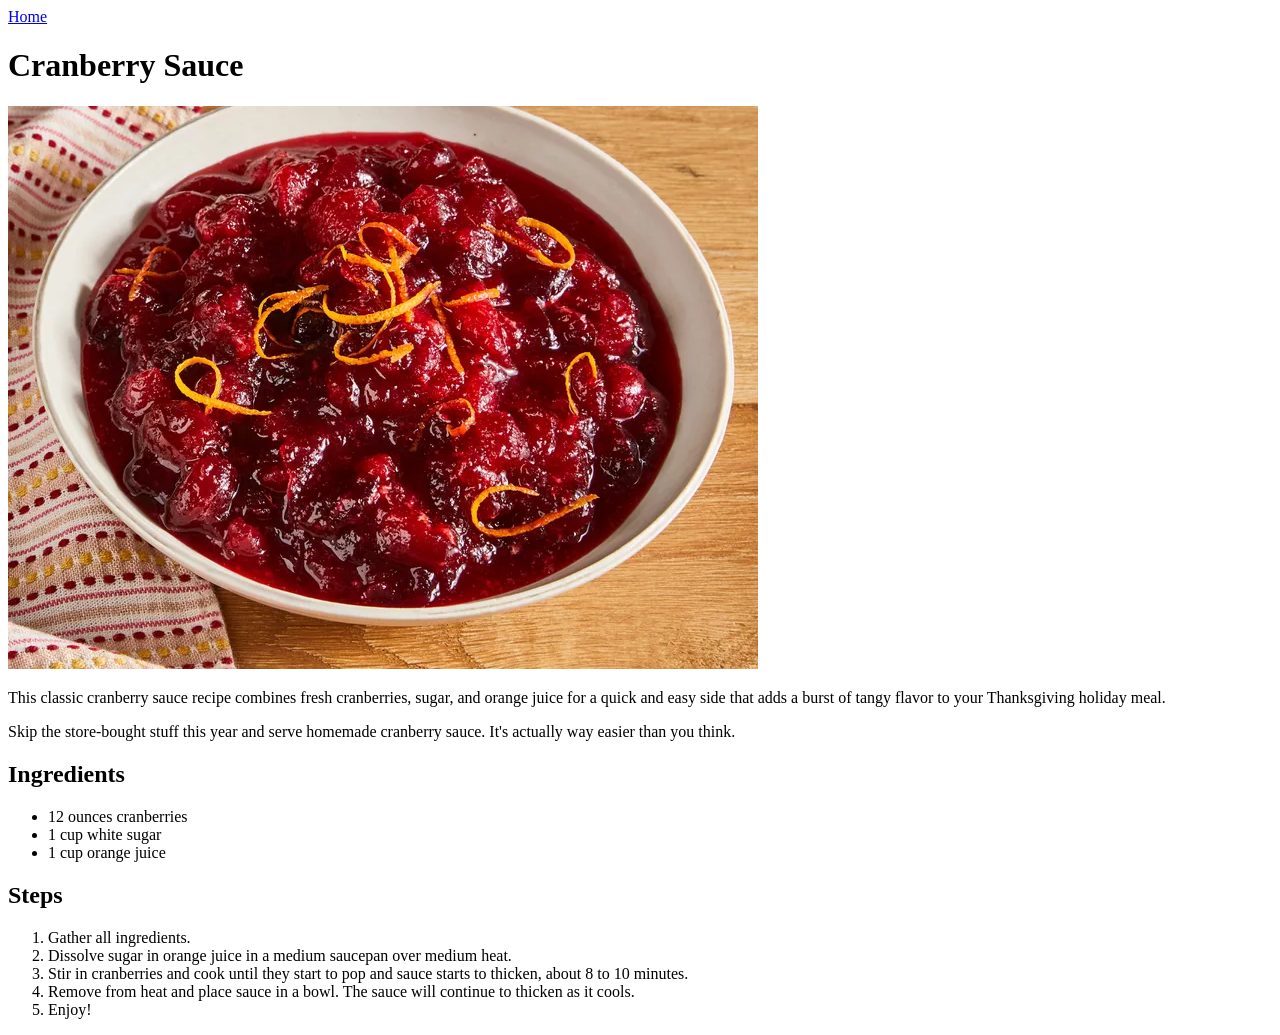
==== recipes/cranberry-sauce.html @ 7e4a9855 "cranberry-sauce recipe added" ====
<!DOCTYPE html>
<html lang="en">
<head>
    <meta charset="UTF-8">
    <meta name="viewport" content="width=device-width, initial-scale=1.0">
    <title>Cranberry Sauce</title>
</head>
<body>
    <a href="../index.html">Home</a>
    <h1>Cranberry Sauce</h1>
    <img src="../images/cranberry-sauce.webp" alt="Cranberry Sauce">
    <p>This classic cranberry sauce recipe combines 
        fresh cranberries, sugar, and orange juice for 
        a quick and easy side that adds a burst of tangy 
        flavor to your Thanksgiving holiday meal.</p>
    <p>Skip the store-bought stuff this year and serve 
        homemade cranberry sauce. It's actually way easier than you think.</p>
    <h2>Ingredients</h2>
    <ul>
        <li>12 ounces cranberries</li>
        <li>1 cup white sugar</li>
        <li>1 cup orange juice</li>
    </ul>
    <h2>Steps</h2>
    <ol>
        <li>Gather all ingredients.</li>
        <li>Dissolve sugar in orange juice in a medium saucepan over medium heat.</li>
        <li>Stir in cranberries and cook until they start to pop and sauce starts to thicken, about 8 to 10 minutes.</li>
        <li>Remove from heat and place sauce in a bowl. The sauce will continue to thicken as it cools.</li>
        <li>Enjoy!</li>
    </ol>
</body>
</html>
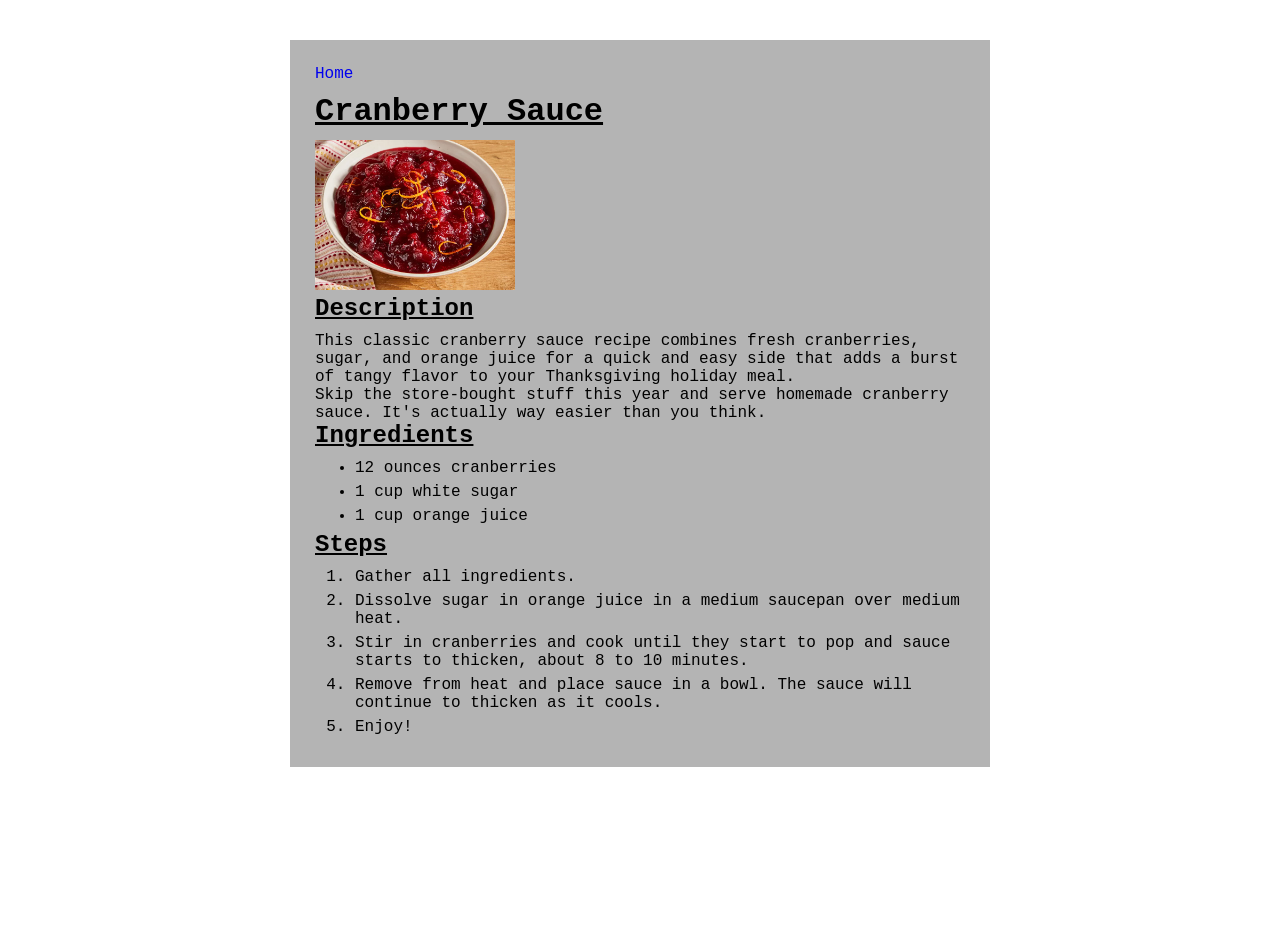
==== commit ac2e354f: "Added styling to these recipes" ====
--- a/recipes/cranberry-sauce.html
+++ b/recipes/cranberry-sauce.html
@@ -4,30 +4,40 @@
     <meta charset="UTF-8">
     <meta name="viewport" content="width=device-width, initial-scale=1.0">
     <title>Cranberry Sauce</title>
+    <link rel="stylesheet" href="../styles.css">
 </head>
 <body>
-    <a href="../index.html">Home</a>
-    <h1>Cranberry Sauce</h1>
-    <img src="../images/cranberry-sauce.webp" alt="Cranberry Sauce">
-    <p>This classic cranberry sauce recipe combines 
-        fresh cranberries, sugar, and orange juice for 
-        a quick and easy side that adds a burst of tangy 
-        flavor to your Thanksgiving holiday meal.</p>
-    <p>Skip the store-bought stuff this year and serve 
-        homemade cranberry sauce. It's actually way easier than you think.</p>
-    <h2>Ingredients</h2>
-    <ul>
-        <li>12 ounces cranberries</li>
-        <li>1 cup white sugar</li>
-        <li>1 cup orange juice</li>
-    </ul>
-    <h2>Steps</h2>
-    <ol>
-        <li>Gather all ingredients.</li>
-        <li>Dissolve sugar in orange juice in a medium saucepan over medium heat.</li>
-        <li>Stir in cranberries and cook until they start to pop and sauce starts to thicken, about 8 to 10 minutes.</li>
-        <li>Remove from heat and place sauce in a bowl. The sauce will continue to thicken as it cools.</li>
-        <li>Enjoy!</li>
-    </ol>
+    <div class="main">
+        <a href="../index.html">Home</a>
+        <h1 class="heading">Cranberry Sauce</h1>
+        <img src="../images/cranberry-sauce.webp" alt="Cranberry Sauce">
+        <div class="description">
+            <h2>Description</h2>
+            <p>This classic cranberry sauce recipe combines 
+                fresh cranberries, sugar, and orange juice for 
+                a quick and easy side that adds a burst of tangy 
+                flavor to your Thanksgiving holiday meal.</p>
+            <p>Skip the store-bought stuff this year and serve 
+            homemade cranberry sauce. It's actually way easier than you think.</p>
+        </div>
+        <div class="ingredients">
+            <h2>Ingredients</h2>
+            <ul>
+                <li>12 ounces cranberries</li>
+                <li>1 cup white sugar</li>
+                <li>1 cup orange juice</li>
+            </ul>
+        </div>
+        <div class="steps">
+            <h2>Steps</h2>
+            <ol>
+            <li>Gather all ingredients.</li>
+            <li>Dissolve sugar in orange juice in a medium saucepan over medium heat.</li>
+            <li>Stir in cranberries and cook until they start to pop and sauce starts to thicken, about 8 to 10 minutes.</li>
+            <li>Remove from heat and place sauce in a bowl. The sauce will continue to thicken as it cools.</li>
+            <li>Enjoy!</li>
+        </ol>
+        </div>
+    </div>
 </body>
 </html>
--- a/styles.css
+++ b/styles.css
@@ -0,0 +1,88 @@
+* {
+    font-family: "Courier New", "Times New Roman", sans-serif;
+    box-sizing: border-box;
+    margin: 0;
+}
+
+html, body {
+    width: 100%;
+    height: 100%;
+}
+
+.main-div {
+    margin: 55px auto;
+    background-color: #bfbfbf;
+    width: 400px;
+    height: 200px;
+    text-align: center;
+    padding-top: 60px;
+    border: 1px solid #bfbfbf;
+    border-radius: 7px;
+}
+
+.main-div .heading-main {
+    font-size: 40px;
+    text-decoration: underline;
+}
+
+.main-div .recipe-list {
+    margin-top: 15px;
+}
+
+.main-div li {
+    list-style: none;
+    margin-top: 7px;
+}
+
+a {
+    text-decoration: none;
+}
+
+a:hover {
+    text-decoration: underline;
+}
+
+.main {
+    max-width: 700px;
+    margin: 40px auto;
+    background-color: #b4b4b4;
+    padding: 25px;
+}
+
+.heading {
+    margin-top: 10px;
+    margin-bottom: 10px;
+    text-decoration: underline;
+}
+
+img {
+    width: 200px;
+    height: auto;
+}
+
+.desc-div {
+    margin: 10px 0 10px 0;
+}
+
+h2 {
+    margin-bottom: 10px;
+    text-decoration: underline;
+}
+
+.ing-div {
+    margin-bottom: 10px;
+}
+
+.main p, .main li {
+    font-size: 16px;
+    font-weight: 400;
+}
+
+.main ol, .main li {
+    margin-bottom: 6px;
+}
+
+.mashed-img {
+    width: 200px;
+    height: 200px;
+}
